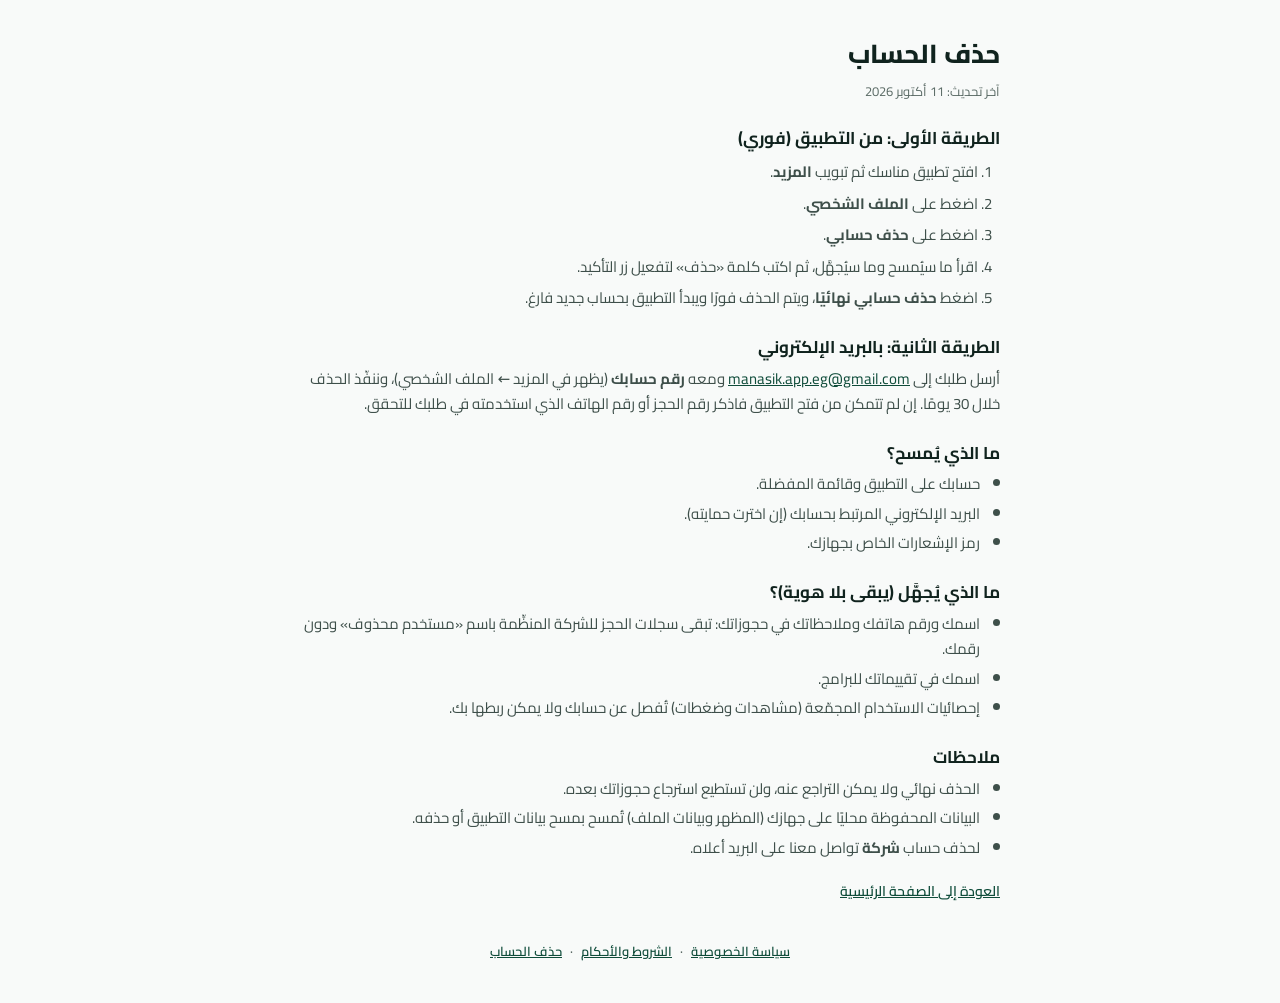
==== delete.html @ 91d08d14 "Add files via upload" ====
<!doctype html>
<html lang="ar" dir="rtl">
<head>
<meta charset="utf-8">
<meta name="viewport" content="width=device-width, initial-scale=1">
<title>حذف الحساب · مناسك</title>
<meta name="description" content="كيف تحذف حسابك وبياناتك من تطبيق مناسك: من التطبيق مباشرة أو بالبريد الإلكتروني.">
<meta property="og:title" content="حذف الحساب · مناسك">
<meta property="og:image" content="https://manasik-app.github.io/og.png">
<meta name="theme-color" content="#0f4c3a">
<link rel="icon" type="image/png" href="favicon.png">
<link rel="apple-touch-icon" href="apple-touch-icon.png">
<link rel="stylesheet" href="style.css">
</head>
<body>
<main class="wrap doc">
<h1>حذف الحساب</h1>
<p class="updated">آخر تحديث: 11 أكتوبر 2026</p>

<h2>الطريقة الأولى: من التطبيق (فوري)</h2>
<ol>
  <li>افتح تطبيق مناسك ثم تبويب <strong>المزيد</strong>.</li>
  <li>اضغط على <strong>الملف الشخصي</strong>.</li>
  <li>اضغط على <strong>حذف حسابي</strong>.</li>
  <li>اقرأ ما سيُمسح وما سيُجهَّل، ثم اكتب كلمة «حذف» لتفعيل زر التأكيد.</li>
  <li>اضغط <strong>حذف حسابي نهائيًا</strong>، ويتم الحذف فورًا ويبدأ التطبيق بحساب جديد فارغ.</li>
</ol>

<h2>الطريقة الثانية: بالبريد الإلكتروني</h2>
<p>أرسل طلبك إلى <a href="mailto:manasik.app.eg@gmail.com">manasik.app.eg@gmail.com</a> ومعه <strong>رقم حسابك</strong> (يظهر في المزيد ← الملف الشخصي)، وننفّذ الحذف خلال 30 يومًا. إن لم تتمكن من فتح التطبيق فاذكر رقم الحجز أو رقم الهاتف الذي استخدمته في طلبك للتحقق.</p>

<h2>ما الذي يُمسح؟</h2>
<ul>
  <li>حسابك على التطبيق وقائمة المفضلة.</li>
  <li>البريد الإلكتروني المرتبط بحسابك (إن اخترت حمايته).</li>
  <li>رمز الإشعارات الخاص بجهازك.</li>
</ul>

<h2>ما الذي يُجهَّل (يبقى بلا هوية)؟</h2>
<ul>
  <li>اسمك ورقم هاتفك وملاحظاتك في حجوزاتك: تبقى سجلات الحجز للشركة المنظِّمة باسم «مستخدم محذوف» ودون رقمك.</li>
  <li>اسمك في تقييماتك للبرامج.</li>
  <li>إحصائيات الاستخدام المجمّعة (مشاهدات وضغطات) تُفصل عن حسابك ولا يمكن ربطها بك.</li>
</ul>

<h2>ملاحظات</h2>
<ul>
  <li>الحذف نهائي ولا يمكن التراجع عنه، ولن تستطيع استرجاع حجوزاتك بعده.</li>
  <li>البيانات المحفوظة محليًا على جهازك (المظهر وبيانات الملف) تُمسح بمسح بيانات التطبيق أو حذفه.</li>
  <li>لحذف حساب <strong>شركة</strong> تواصل معنا على البريد أعلاه.</li>
</ul>

<a class="back" href="index.html">العودة إلى الصفحة الرئيسية</a>
</main>
<footer><a href="privacy.html">سياسة الخصوصية</a>·<a href="terms.html">الشروط والأحكام</a>·<a href="delete.html">حذف الحساب</a></footer>
</body>
</html>
---- style.css ----
/* موقع مناسك الثابت — ألوان وخط التطبيق (Cairo مستضاف محليًا، بلا طلبات لجهات خارجية). */
@font-face { font-family: "Cairo"; font-weight: 400; src: url("fonts/Cairo-Regular.ttf") format("truetype"); font-display: swap; }
@font-face { font-family: "Cairo"; font-weight: 600; src: url("fonts/Cairo-SemiBold.ttf") format("truetype"); font-display: swap; }
@font-face { font-family: "Cairo"; font-weight: 700; src: url("fonts/Cairo-Bold.ttf") format("truetype"); font-display: swap; }
@font-face { font-family: "Cairo"; font-weight: 800; src: url("fonts/Cairo-ExtraBold.ttf") format("truetype"); font-display: swap; }

:root {
  --primary: #0f4c3a;
  --primary-dark: #0b2b26;
  --primary-soft: #e7f0ec;
  --gold: #d4af37;
  --gold-light: #e9d9a3;
  --bg: #f8faf9;
  --surface: #ffffff;
  --text: #10231e;
  --text-secondary: #5b6b66;
  --text-body: #3e4f4a;
  --border: #e3e8e6;
}

* { box-sizing: border-box; }
html { font-feature-settings: "locl" 0; }
body {
  margin: 0;
  font-family: "Cairo", system-ui, -apple-system, "Segoe UI", Tahoma, sans-serif;
  font-weight: 600;
  background: var(--bg);
  color: var(--text);
  line-height: 1.7;
}
a { color: var(--primary); }

.wrap { max-width: 720px; margin: 0 auto; padding: 0 20px; }

.hero {
  background: linear-gradient(to bottom left, var(--primary-dark), var(--primary));
  color: #fff;
  text-align: center;
  padding: 56px 20px 64px;
}
.logo {
  width: 72px; height: 72px; margin: 0 auto 18px;
  border-radius: 20px;
  background: linear-gradient(to bottom left, var(--primary-dark), var(--primary));
  border: 1px solid rgba(212, 175, 55, 0.5);
  display: flex; align-items: center; justify-content: center;
  color: var(--gold-light); font-size: 36px; font-weight: 800;
}
.hero h1 { margin: 0 0 8px; font-size: 34px; font-weight: 800; }
.hero p { margin: 0 auto 26px; max-width: 460px; color: var(--gold-light); font-size: 16px; font-weight: 600; }

.btn {
  display: inline-block; text-decoration: none; font-family: inherit;
  font-weight: 700; font-size: 15px; border-radius: 12px; padding: 13px 22px;
  border: 1px solid transparent; cursor: pointer;
}
.btn-light { background: #fff; color: var(--primary-dark); }
.btn-primary { background: var(--primary); color: #fff; }
.btn-secondary { background: var(--surface); color: var(--text); border-color: var(--border); font-weight: 600; font-size: 14px; }
.btn-block { display: block; text-align: center; }

.card {
  background: var(--surface); border: 1px solid var(--border); border-radius: 20px;
  padding: 20px; margin: 16px 0;
}
.card h2 { margin: 0 0 6px; font-size: 19px; font-weight: 700; }
.card p { margin: 0; color: var(--text-body); font-size: 14px; font-weight: 400; }

.features { display: grid; gap: 12px; margin: -28px 0 8px; }
@media (min-width: 640px) { .features { grid-template-columns: repeat(3, 1fr); } }
.features .card { margin: 0; }

footer { text-align: center; color: var(--text-secondary); font-size: 13px; padding: 28px 20px 40px; }
footer a { margin: 0 8px; }

/* الصفحات القانونية */
.doc { padding: 32px 0 8px; }
.doc h1 { font-size: 26px; font-weight: 800; margin: 0 0 4px; }
.doc .updated { color: var(--text-secondary); font-size: 13px; margin: 0 0 20px; }
.doc h2 { font-size: 17px; font-weight: 700; margin: 22px 0 4px; }
.doc p { margin: 0; color: var(--text-body); font-size: 15px; font-weight: 400; }
.back { display: inline-block; margin-top: 16px; font-size: 14px; }

/* صفحة فتح البرنامج */
.open { text-align: center; padding: 56px 0 24px; }
.open .logo { margin-bottom: 14px; }
.open h1 { font-size: 24px; font-weight: 800; margin: 0 0 6px; }
.open p { color: var(--text-secondary); margin: 0 0 22px; }
.open .btn { width: 100%; max-width: 360px; }
.open .btn + .btn { margin-top: 10px; }
.hidden { display: none; }

.doc ul { margin: 0; padding: 0 20px 0 0; color: var(--text-body); font-size: 15px; font-weight: 400; }
.doc li { margin: 4px 0; }
.doc ol { margin: 0; padding: 0 22px 0 0; color: var(--text-body); font-size: 15px; font-weight: 400; }
.doc ol li { margin: 6px 0; }
img.logo { background: none; border: 0; border-radius: 50%; display: block; object-fit: contain; }
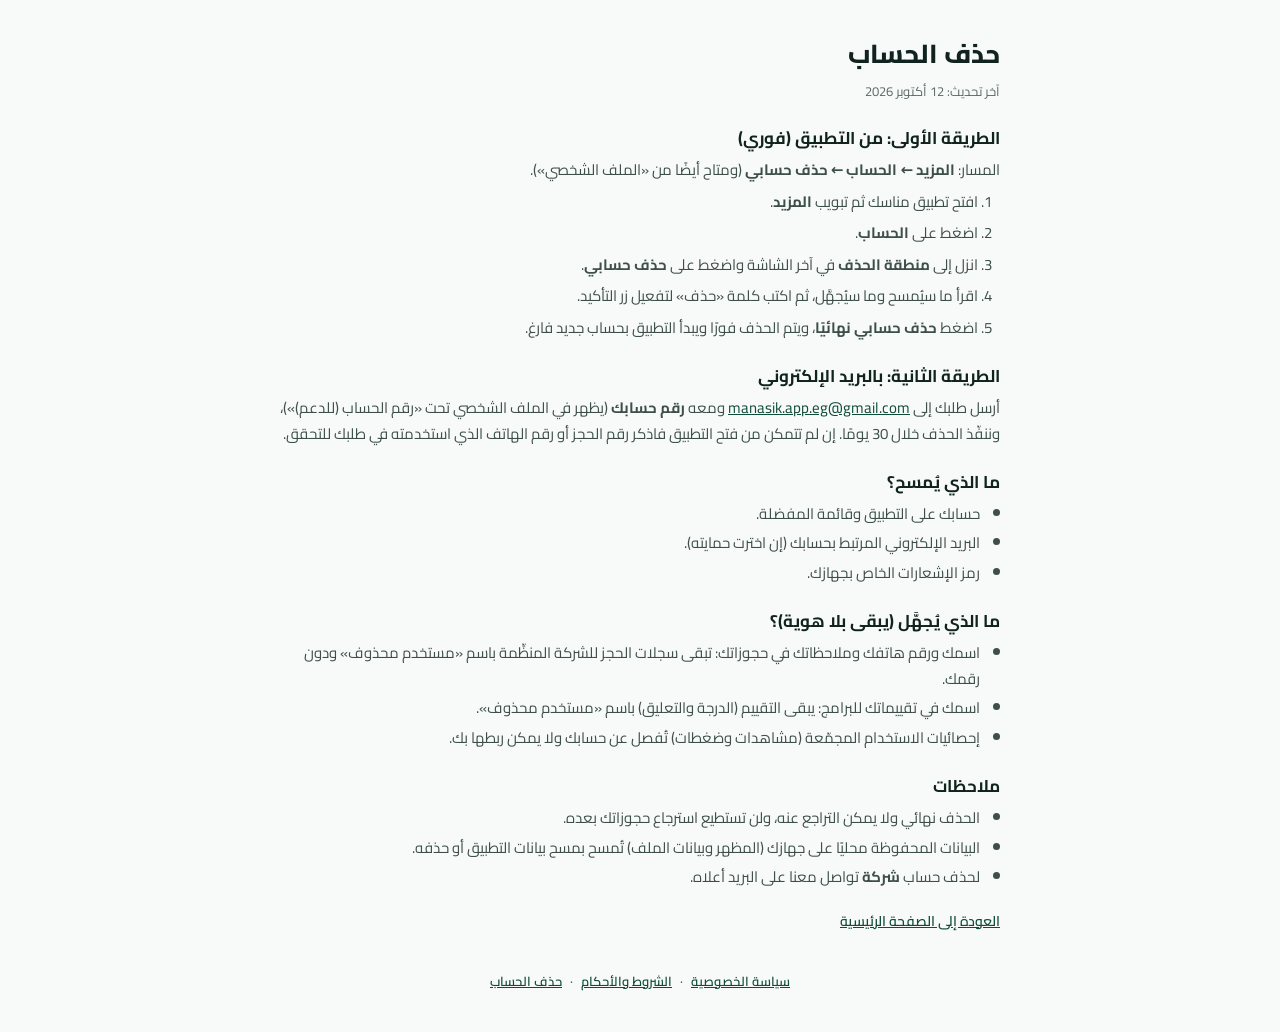
==== commit 562c3775: "Add files via upload" ====
--- a/delete.html
+++ b/delete.html
@@ -15,19 +15,20 @@
 <body>
 <main class="wrap doc">
 <h1>حذف الحساب</h1>
-<p class="updated">آخر تحديث: 11 أكتوبر 2026</p>
+<p class="updated">آخر تحديث: 12 أكتوبر 2026</p>
 
 <h2>الطريقة الأولى: من التطبيق (فوري)</h2>
+<p>المسار: <strong>المزيد ← الحساب ← حذف حسابي</strong> (ومتاح أيضًا من «الملف الشخصي»).</p>
 <ol>
   <li>افتح تطبيق مناسك ثم تبويب <strong>المزيد</strong>.</li>
-  <li>اضغط على <strong>الملف الشخصي</strong>.</li>
-  <li>اضغط على <strong>حذف حسابي</strong>.</li>
+  <li>اضغط على <strong>الحساب</strong>.</li>
+  <li>انزل إلى <strong>منطقة الحذف</strong> في آخر الشاشة واضغط على <strong>حذف حسابي</strong>.</li>
   <li>اقرأ ما سيُمسح وما سيُجهَّل، ثم اكتب كلمة «حذف» لتفعيل زر التأكيد.</li>
   <li>اضغط <strong>حذف حسابي نهائيًا</strong>، ويتم الحذف فورًا ويبدأ التطبيق بحساب جديد فارغ.</li>
 </ol>
 
 <h2>الطريقة الثانية: بالبريد الإلكتروني</h2>
-<p>أرسل طلبك إلى <a href="mailto:manasik.app.eg@gmail.com">manasik.app.eg@gmail.com</a> ومعه <strong>رقم حسابك</strong> (يظهر في المزيد ← الملف الشخصي)، وننفّذ الحذف خلال 30 يومًا. إن لم تتمكن من فتح التطبيق فاذكر رقم الحجز أو رقم الهاتف الذي استخدمته في طلبك للتحقق.</p>
+<p>أرسل طلبك إلى <a href="mailto:manasik.app.eg@gmail.com">manasik.app.eg@gmail.com</a> ومعه <strong>رقم حسابك</strong> (يظهر في الملف الشخصي تحت «رقم الحساب (للدعم)»)، وننفّذ الحذف خلال 30 يومًا. إن لم تتمكن من فتح التطبيق فاذكر رقم الحجز أو رقم الهاتف الذي استخدمته في طلبك للتحقق.</p>
 
 <h2>ما الذي يُمسح؟</h2>
 <ul>
@@ -39,7 +40,7 @@
 <h2>ما الذي يُجهَّل (يبقى بلا هوية)؟</h2>
 <ul>
   <li>اسمك ورقم هاتفك وملاحظاتك في حجوزاتك: تبقى سجلات الحجز للشركة المنظِّمة باسم «مستخدم محذوف» ودون رقمك.</li>
-  <li>اسمك في تقييماتك للبرامج.</li>
+  <li>اسمك في تقييماتك للبرامج: يبقى التقييم (الدرجة والتعليق) باسم «مستخدم محذوف».</li>
   <li>إحصائيات الاستخدام المجمّعة (مشاهدات وضغطات) تُفصل عن حسابك ولا يمكن ربطها بك.</li>
 </ul>
 
--- a/style.css
+++ b/style.css
@@ -95,3 +95,4 @@
 .doc ol { margin: 0; padding: 0 22px 0 0; color: var(--text-body); font-size: 15px; font-weight: 400; }
 .doc ol li { margin: 6px 0; }
 img.logo { background: none; border: 0; border-radius: 50%; display: block; object-fit: contain; }
+.btn-disabled { opacity: 0.8; cursor: default; pointer-events: none; user-select: none; }
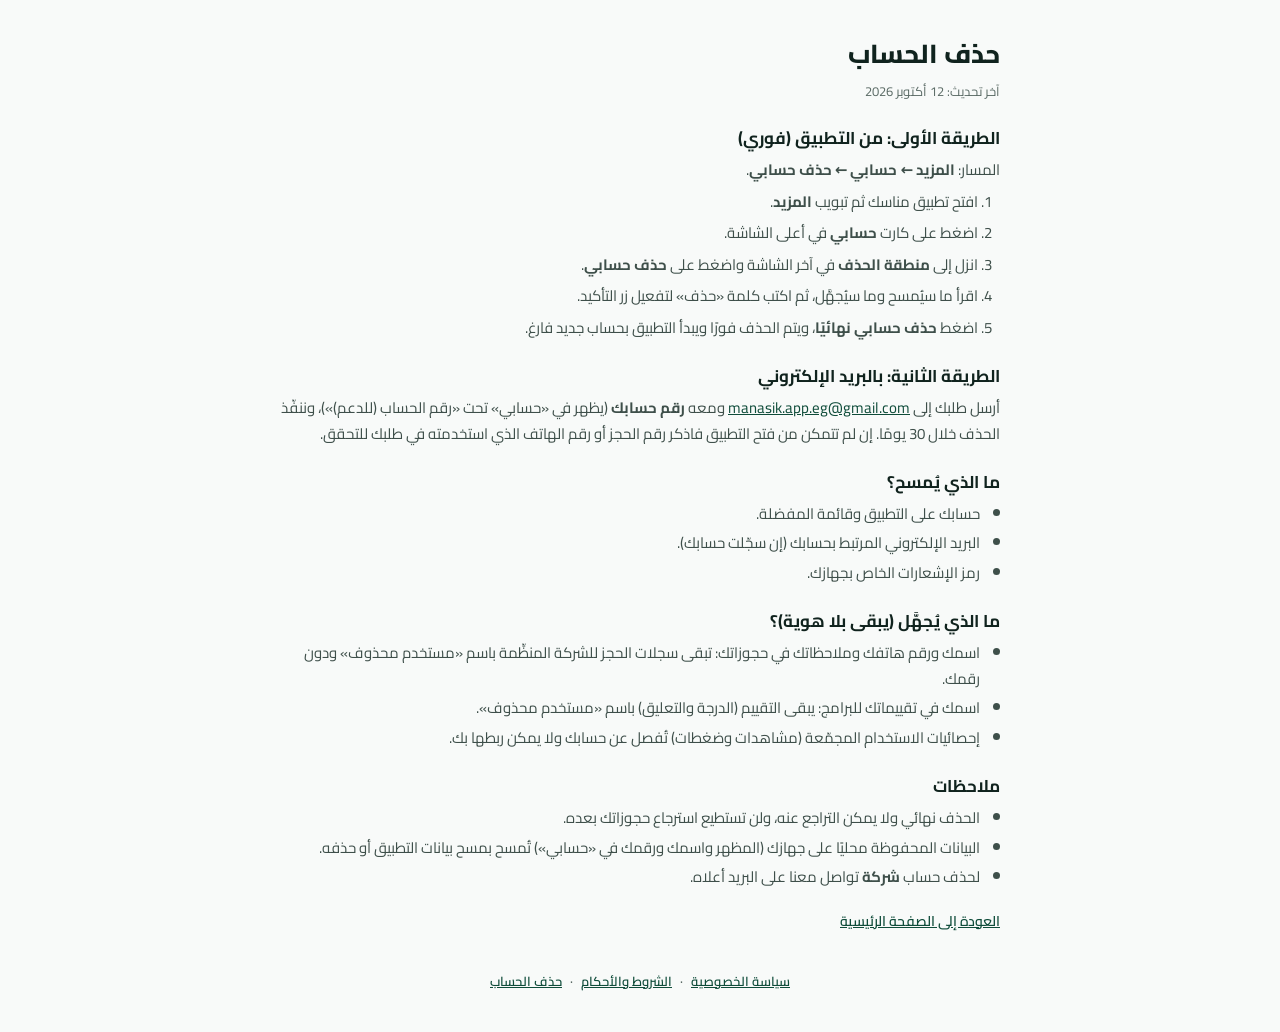
==== commit a899e95e: "Add files via upload" ====
--- a/delete.html
+++ b/delete.html
@@ -18,22 +18,22 @@
 <p class="updated">آخر تحديث: 12 أكتوبر 2026</p>
 
 <h2>الطريقة الأولى: من التطبيق (فوري)</h2>
-<p>المسار: <strong>المزيد ← الحساب ← حذف حسابي</strong> (ومتاح أيضًا من «الملف الشخصي»).</p>
+<p>المسار: <strong>المزيد ← حسابي ← حذف حسابي</strong>.</p>
 <ol>
   <li>افتح تطبيق مناسك ثم تبويب <strong>المزيد</strong>.</li>
-  <li>اضغط على <strong>الحساب</strong>.</li>
+  <li>اضغط على كارت <strong>حسابي</strong> في أعلى الشاشة.</li>
   <li>انزل إلى <strong>منطقة الحذف</strong> في آخر الشاشة واضغط على <strong>حذف حسابي</strong>.</li>
   <li>اقرأ ما سيُمسح وما سيُجهَّل، ثم اكتب كلمة «حذف» لتفعيل زر التأكيد.</li>
   <li>اضغط <strong>حذف حسابي نهائيًا</strong>، ويتم الحذف فورًا ويبدأ التطبيق بحساب جديد فارغ.</li>
 </ol>
 
 <h2>الطريقة الثانية: بالبريد الإلكتروني</h2>
-<p>أرسل طلبك إلى <a href="mailto:manasik.app.eg@gmail.com">manasik.app.eg@gmail.com</a> ومعه <strong>رقم حسابك</strong> (يظهر في الملف الشخصي تحت «رقم الحساب (للدعم)»)، وننفّذ الحذف خلال 30 يومًا. إن لم تتمكن من فتح التطبيق فاذكر رقم الحجز أو رقم الهاتف الذي استخدمته في طلبك للتحقق.</p>
+<p>أرسل طلبك إلى <a href="mailto:manasik.app.eg@gmail.com">manasik.app.eg@gmail.com</a> ومعه <strong>رقم حسابك</strong> (يظهر في «حسابي» تحت «رقم الحساب (للدعم)»)، وننفّذ الحذف خلال 30 يومًا. إن لم تتمكن من فتح التطبيق فاذكر رقم الحجز أو رقم الهاتف الذي استخدمته في طلبك للتحقق.</p>
 
 <h2>ما الذي يُمسح؟</h2>
 <ul>
   <li>حسابك على التطبيق وقائمة المفضلة.</li>
-  <li>البريد الإلكتروني المرتبط بحسابك (إن اخترت حمايته).</li>
+  <li>البريد الإلكتروني المرتبط بحسابك (إن سجّلت حسابك).</li>
   <li>رمز الإشعارات الخاص بجهازك.</li>
 </ul>
 
@@ -47,7 +47,7 @@
 <h2>ملاحظات</h2>
 <ul>
   <li>الحذف نهائي ولا يمكن التراجع عنه، ولن تستطيع استرجاع حجوزاتك بعده.</li>
-  <li>البيانات المحفوظة محليًا على جهازك (المظهر وبيانات الملف) تُمسح بمسح بيانات التطبيق أو حذفه.</li>
+  <li>البيانات المحفوظة محليًا على جهازك (المظهر واسمك ورقمك في «حسابي») تُمسح بمسح بيانات التطبيق أو حذفه.</li>
   <li>لحذف حساب <strong>شركة</strong> تواصل معنا على البريد أعلاه.</li>
 </ul>
 
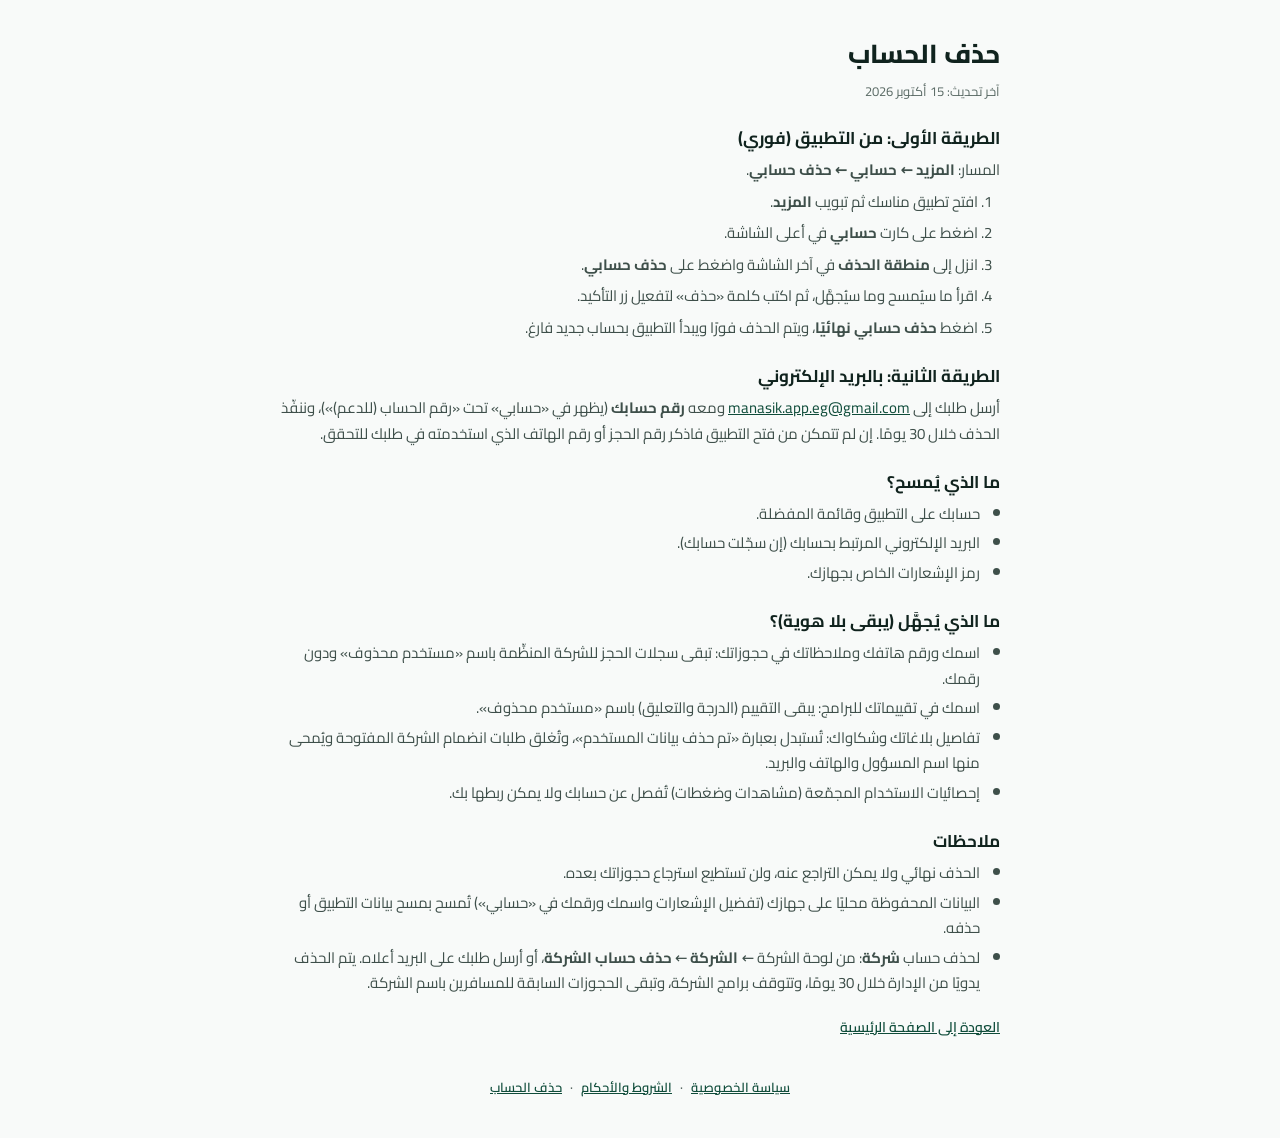
==== commit 3bbd3960: "Add files via upload" ====
--- a/delete.html
+++ b/delete.html
@@ -15,7 +15,7 @@
 <body>
 <main class="wrap doc">
 <h1>حذف الحساب</h1>
-<p class="updated">آخر تحديث: 12 أكتوبر 2026</p>
+<p class="updated">آخر تحديث: 15 أكتوبر 2026</p>
 
 <h2>الطريقة الأولى: من التطبيق (فوري)</h2>
 <p>المسار: <strong>المزيد ← حسابي ← حذف حسابي</strong>.</p>
@@ -41,14 +41,15 @@
 <ul>
   <li>اسمك ورقم هاتفك وملاحظاتك في حجوزاتك: تبقى سجلات الحجز للشركة المنظِّمة باسم «مستخدم محذوف» ودون رقمك.</li>
   <li>اسمك في تقييماتك للبرامج: يبقى التقييم (الدرجة والتعليق) باسم «مستخدم محذوف».</li>
+  <li>تفاصيل بلاغاتك وشكاواك: تُستبدل بعبارة «تم حذف بيانات المستخدم»، وتُغلق طلبات انضمام الشركة المفتوحة ويُمحى منها اسم المسؤول والهاتف والبريد.</li>
   <li>إحصائيات الاستخدام المجمّعة (مشاهدات وضغطات) تُفصل عن حسابك ولا يمكن ربطها بك.</li>
 </ul>
 
 <h2>ملاحظات</h2>
 <ul>
   <li>الحذف نهائي ولا يمكن التراجع عنه، ولن تستطيع استرجاع حجوزاتك بعده.</li>
-  <li>البيانات المحفوظة محليًا على جهازك (المظهر واسمك ورقمك في «حسابي») تُمسح بمسح بيانات التطبيق أو حذفه.</li>
-  <li>لحذف حساب <strong>شركة</strong> تواصل معنا على البريد أعلاه.</li>
+  <li>البيانات المحفوظة محليًا على جهازك (تفضيل الإشعارات واسمك ورقمك في «حسابي») تُمسح بمسح بيانات التطبيق أو حذفه.</li>
+  <li>لحذف حساب <strong>شركة</strong>: من لوحة الشركة ← <strong>الشركة</strong> ← <strong>حذف حساب الشركة</strong>، أو أرسل طلبك على البريد أعلاه. يتم الحذف يدويًا من الإدارة خلال 30 يومًا، وتتوقف برامج الشركة، وتبقى الحجوزات السابقة للمسافرين باسم الشركة.</li>
 </ul>
 
 <a class="back" href="index.html">العودة إلى الصفحة الرئيسية</a>
